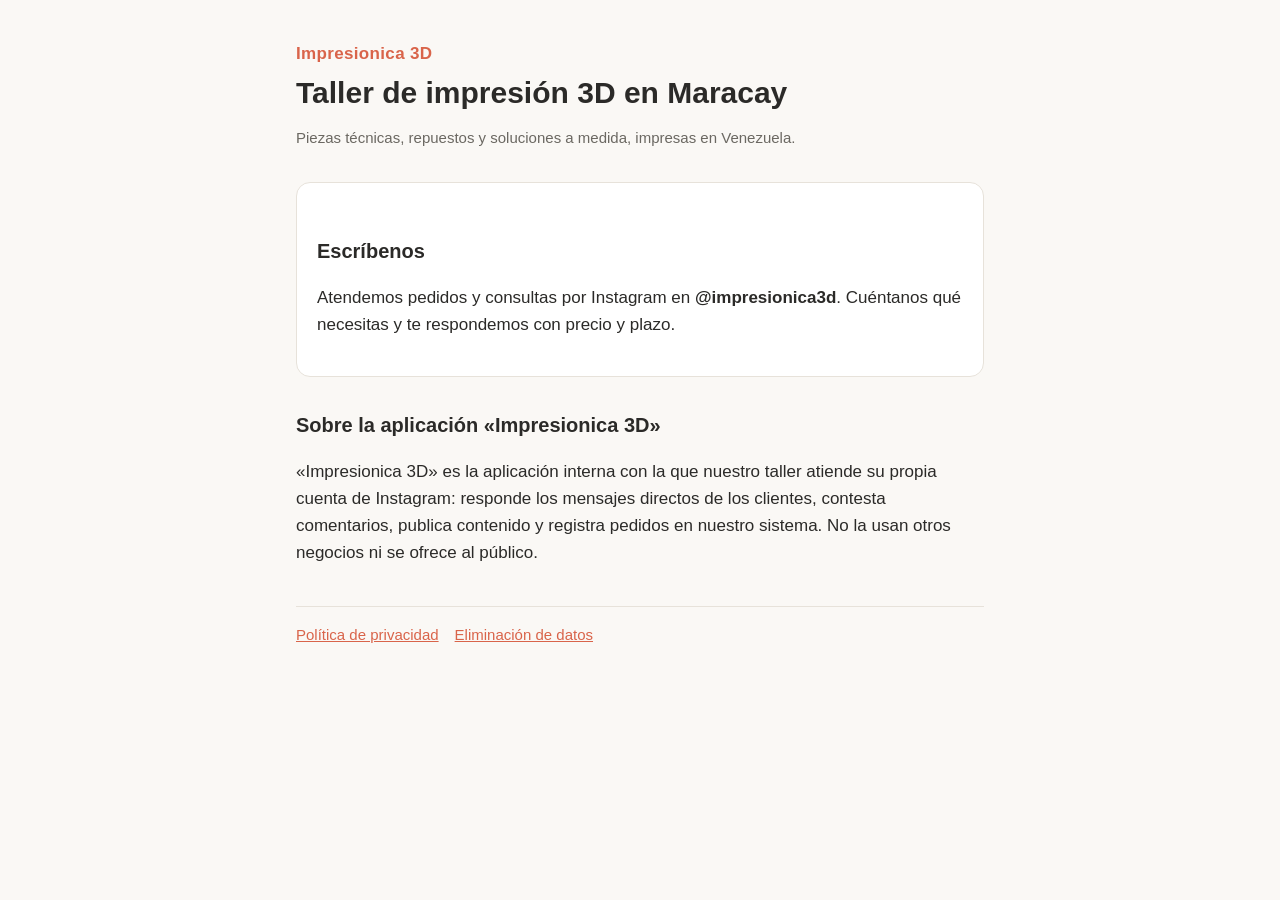
==== index.html @ 00a45253 "Páginas públicas de Impresionica 3D: inicio, privacidad y eliminación de datos Co-Authored-By: Claud" ====
<!doctype html>
<html lang="es">
<head>
<meta charset="utf-8">
<meta name="viewport" content="width=device-width, initial-scale=1">
<title>Impresionica 3D</title>
<meta name="description" content="Taller familiar de impresión 3D en Maracay, Venezuela.">
<link rel="stylesheet" href="estilo.css">
</head>
<body>
<main>
<header>
  <span class="marca">Impresionica 3D</span>
  <h1>Taller de impresión 3D en Maracay</h1>
  <p class="nota">Piezas técnicas, repuestos y soluciones a medida, impresas en Venezuela.</p>
</header>

<div class="tarjeta">
  <h2>Escríbenos</h2>
  <p>Atendemos pedidos y consultas por Instagram en <strong>@impresionica3d</strong>. Cuéntanos qué necesitas y te respondemos con precio y plazo.</p>
</div>

<h2>Sobre la aplicación «Impresionica 3D»</h2>
<p>«Impresionica 3D» es la aplicación interna con la que nuestro taller atiende su propia cuenta de Instagram: responde los mensajes directos de los clientes, contesta comentarios, publica contenido y registra pedidos en nuestro sistema. No la usan otros negocios ni se ofrece al público.</p>

<nav>
  <a href="privacidad.html">Política de privacidad</a>
  <a href="eliminar-datos.html">Eliminación de datos</a>
</nav>
</main>
</body>
</html>
---- estilo.css ----
:root {
  --fondo: #faf8f5;
  --texto: #2b2a28;
  --suave: #6b6862;
  --acento: #d9644a;
  --linea: #e7e2da;
  --tarjeta: #ffffff;
}
@media (prefers-color-scheme: dark) {
  :root {
    --fondo: #1c1b19;
    --texto: #ece9e4;
    --suave: #a8a39b;
    --acento: #f08a70;
    --linea: #34322e;
    --tarjeta: #252421;
  }
}
* { box-sizing: border-box; }
body {
  margin: 0;
  background: var(--fondo);
  color: var(--texto);
  font: 17px/1.6 -apple-system, BlinkMacSystemFont, "Segoe UI", Roboto, sans-serif;
}
main { max-width: 720px; margin: 0 auto; padding: 40px 16px 64px; }
header { margin-bottom: 32px; }
header .marca { font-weight: 700; letter-spacing: 0.02em; color: var(--acento); text-decoration: none; }
h1 { font-size: 30px; line-height: 1.2; margin: 8px 0 4px; }
h2 { font-size: 20px; margin: 32px 0 8px; }
p, li { color: var(--texto); }
.fecha, .nota { color: var(--suave); font-size: 15px; }
a { color: var(--acento); }
nav { display: flex; flex-wrap: wrap; gap: 16px; margin-top: 40px; padding-top: 16px; border-top: 1px solid var(--linea); font-size: 15px; }
.tarjeta { background: var(--tarjeta); border: 1px solid var(--linea); border-radius: 14px; padding: 20px; margin: 20px 0; }
.idioma { margin-top: 48px; padding-top: 24px; border-top: 1px solid var(--linea); }
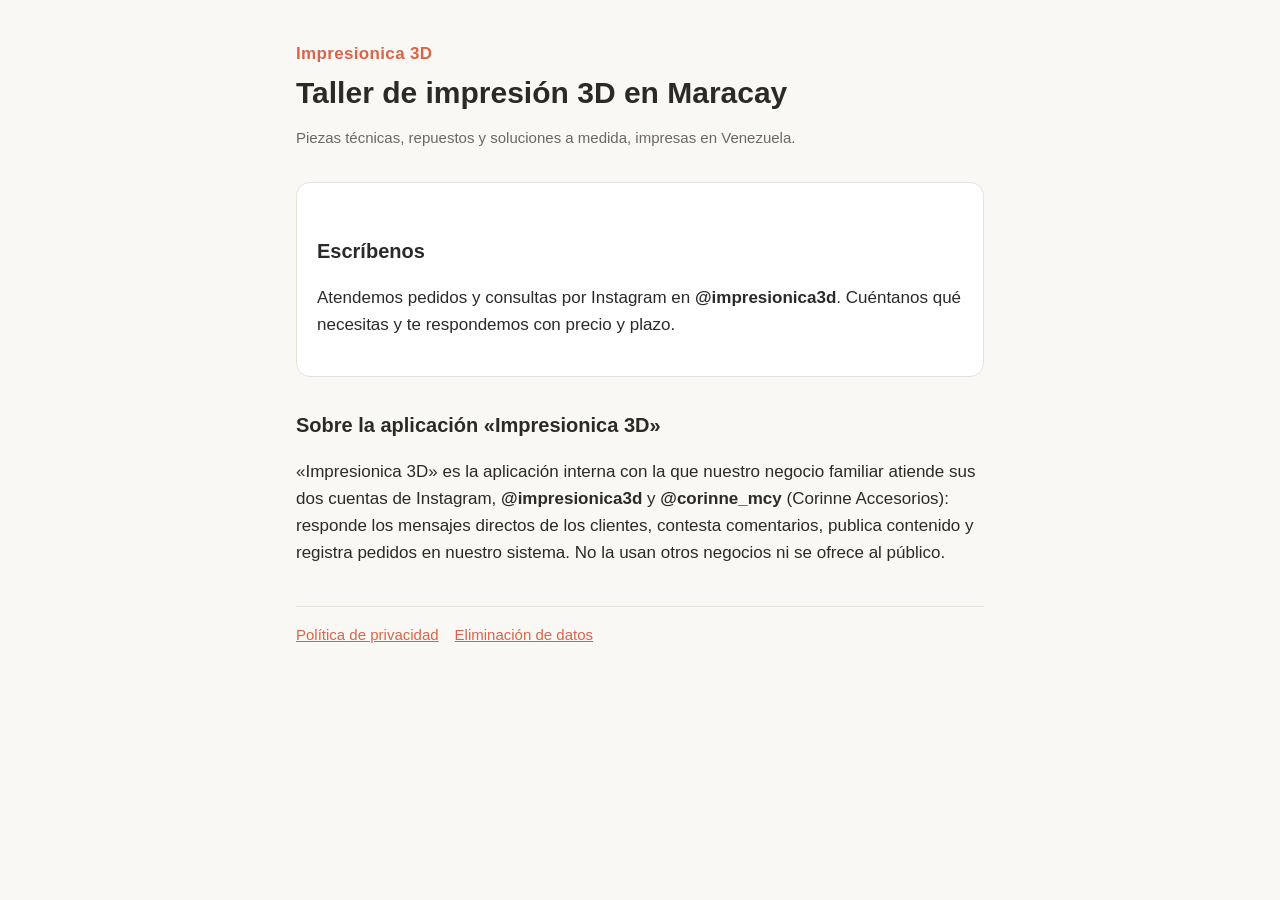
==== commit a7bcba09: "Privacidad: cubre también @corinne_mcy, quita Composio y aclara la revisión humana La app ya lee los" ====
--- a/index.html
+++ b/index.html
@@ -21,7 +21,7 @@
 </div>
 
 <h2>Sobre la aplicación «Impresionica 3D»</h2>
-<p>«Impresionica 3D» es la aplicación interna con la que nuestro taller atiende su propia cuenta de Instagram: responde los mensajes directos de los clientes, contesta comentarios, publica contenido y registra pedidos en nuestro sistema. No la usan otros negocios ni se ofrece al público.</p>
+<p>«Impresionica 3D» es la aplicación interna con la que nuestro negocio familiar atiende sus dos cuentas de Instagram, <strong>@impresionica3d</strong> y <strong>@corinne_mcy</strong> (Corinne Accesorios): responde los mensajes directos de los clientes, contesta comentarios, publica contenido y registra pedidos en nuestro sistema. No la usan otros negocios ni se ofrece al público.</p>
 
 <nav>
   <a href="privacidad.html">Política de privacidad</a>
